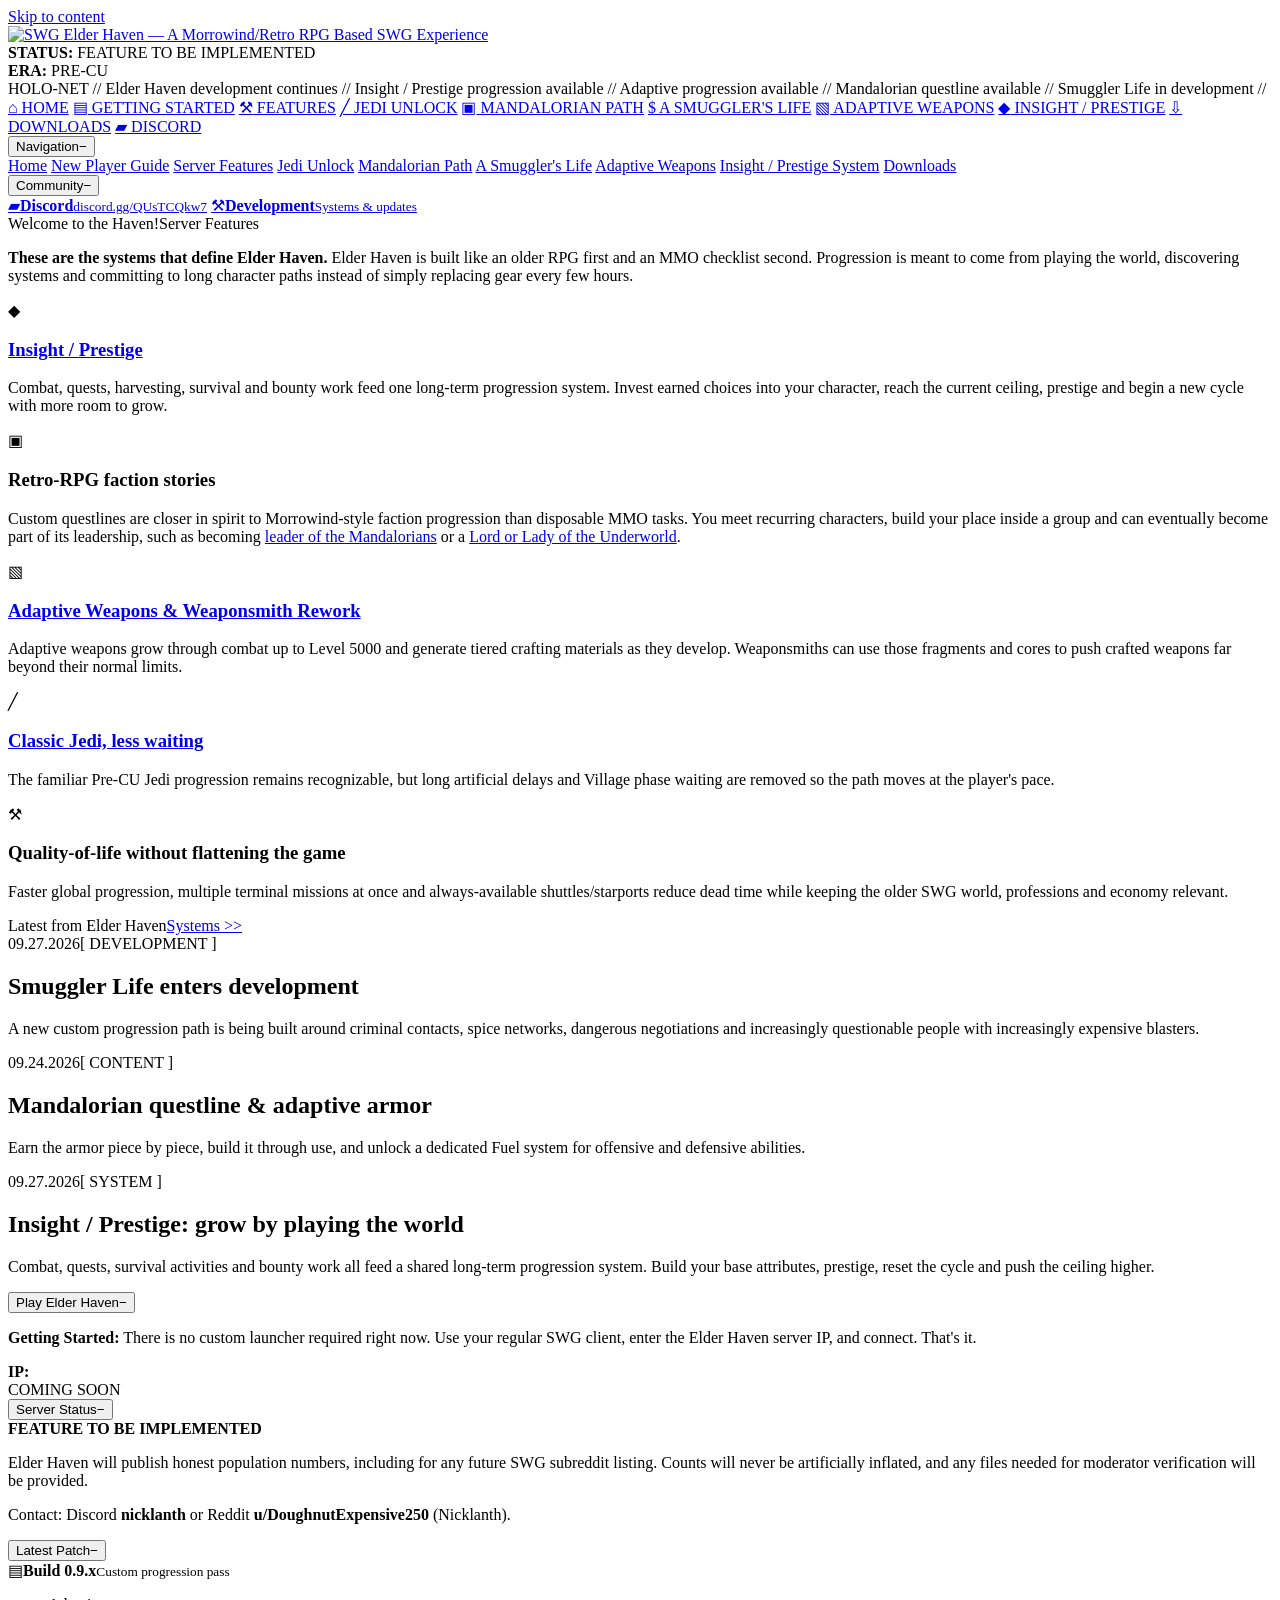
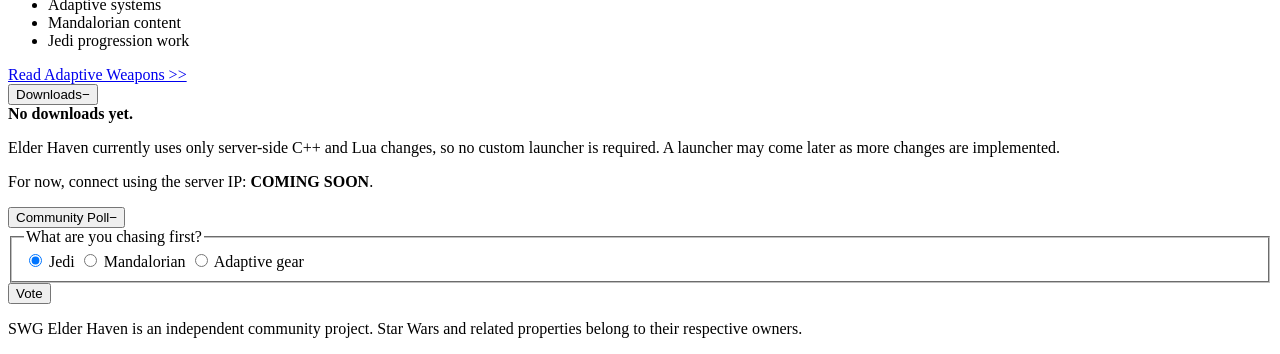
==== index.html @ a64f852e "Initial SWG Elder Haven website" ====
<!DOCTYPE html>

<html lang="en">
<head>
<meta charset="utf-8"/>
<meta content="width=device-width, initial-scale=1" name="viewport"/>
<meta content="#c0c0c0" name="theme-color"/>
<meta content="SWG Elder Haven — a Pre-CU Star Wars Galaxies server inspired by Morrowind and other retro RPGs, with long-term progression and custom systems." name="description"/>
<title>SWG Elder Haven - Community Server - Pre-CU</title>
<link href="assets/favicon.svg" rel="icon" type="image/svg+xml"/>
<link href="assets/styles.css" rel="stylesheet"/>
</head>
<body>
<a class="skip-link" href="#main">Skip to content</a>
<main class="desktop" id="main">
<section aria-label="SWG Elder Haven website" class="browser-window">
<header class="official-masthead win95-sunken">
<a aria-label="SWG Elder Haven home" class="official-banner-link" href="index.html">
<img alt="SWG Elder Haven — A Morrowind/Retro RPG Based SWG Experience" class="official-banner" src="assets/elder_haven_official_banner.png"/>
</a>
</header>
<div class="status-strip win95-raised">
<div class="status-block"><span class="led pending"></span><strong>STATUS:</strong> <span>FEATURE TO BE IMPLEMENTED</span></div>
<div aria-hidden="true" class="separator"></div>
<div class="status-block"><strong>ERA:</strong> PRE-CU</div>
<div aria-hidden="true" class="separator"></div>
<div aria-label="Holonet ticker" class="ticker-viewport">
<div class="ticker">HOLO-NET // Elder Haven development continues // Insight / Prestige progression available // Adaptive progression available // Mandalorian questline available // Smuggler Life in development //</div>
</div>
</div>
<nav aria-label="Primary navigation" class="tabbar">
<a class="tab active" href="index.html"><span class="pixel-icon">⌂</span> HOME</a>
<a class="tab" href="#getting-started"><span class="pixel-icon">▤</span> GETTING STARTED</a>
<a class="tab" href="#features"><span class="pixel-icon">⚒</span> FEATURES</a>
<a class="tab" href="jedi.html"><span class="pixel-icon">╱</span> JEDI UNLOCK</a>
<a class="tab" href="mandalorian.html"><span class="pixel-icon">▣</span> MANDALORIAN PATH</a>
<a class="tab" href="smuggler-life.html"><span class="pixel-icon">$</span> A SMUGGLER'S LIFE</a>
<a class="tab" href="adaptive-weapons.html"><span class="pixel-icon">▧</span> ADAPTIVE WEAPONS</a>
<a class="tab" href="insight-prestige.html"><span class="pixel-icon">◆</span> INSIGHT / PRESTIGE</a>
<a class="tab" href="#downloads"><span class="pixel-icon">⇩</span> DOWNLOADS</a>
<a class="tab" href="https://discord.gg/QUsTCQkw7" rel="noopener noreferrer" target="_blank"><span class="pixel-icon">▰</span> DISCORD</a>
</nav>
<div class="page-grid">
<aside class="left-rail">
<section class="panel" id="home">
<button aria-expanded="true" class="panel-title" type="button">
<span>Navigation</span><span class="panel-glyph">−</span>
</button>
<div class="panel-body no-pad">
<nav aria-label="Site sections" class="tree-nav">
<a class="selected" href="index.html"><span aria-hidden="true" class="folder-icon"></span> Home</a>
<a href="#getting-started"><span aria-hidden="true" class="folder-icon"></span> New Player Guide</a>
<a href="#features"><span aria-hidden="true" class="folder-icon"></span> Server Features</a>
<a href="jedi.html"><span aria-hidden="true" class="folder-icon"></span> Jedi Unlock</a>
<a href="mandalorian.html"><span aria-hidden="true" class="folder-icon"></span> Mandalorian Path</a>
<a href="smuggler-life.html"><span aria-hidden="true" class="folder-icon"></span> A Smuggler's Life</a>
<a href="adaptive-weapons.html"><span aria-hidden="true" class="folder-icon"></span> Adaptive Weapons</a>
<a href="insight-prestige.html"><span aria-hidden="true" class="folder-icon"></span> Insight / Prestige System</a>
<a href="#downloads"><span aria-hidden="true" class="folder-icon"></span> Downloads</a>
</nav>
</div>
</section>
<section class="panel" id="discord">
<button aria-expanded="true" class="panel-title" type="button"><span>Community</span><span class="panel-glyph">−</span></button>
<div class="panel-body community-list">
<a href="https://discord.gg/QUsTCQkw7" rel="noopener noreferrer" target="_blank"><span class="big-icon">▰</span><span><strong>Discord</strong><small>discord.gg/QUsTCQkw7</small></span></a>
<a href="adaptive-weapons.html"><span class="big-icon">⚒</span><span><strong>Development</strong><small>Systems &amp; updates</small></span></a>
</div>
</section>
</aside>
<div class="center-column">
<section class="panel" id="features">
<div class="panel-title static-title"><span>Welcome to the Haven!</span><span>Server Features</span></div>
<div class="panel-body feature-breakdown">
<p class="feature-intro"><strong>These are the systems that define Elder Haven.</strong> Elder Haven is built like an older RPG first and an MMO checklist second. Progression is meant to come from playing the world, discovering systems and committing to long character paths instead of simply replacing gear every few hours.</p>
<div class="feature-row">
<div class="feature-marker">◆</div>
<div><h3><a href="insight-prestige.html">Insight / Prestige</a></h3><p>Combat, quests, harvesting, survival and bounty work feed one long-term progression system. Invest earned choices into your character, reach the current ceiling, prestige and begin a new cycle with more room to grow.</p></div>
</div>
<div class="feature-row">
<div class="feature-marker">▣</div>
<div><h3>Retro-RPG faction stories</h3><p>Custom questlines are closer in spirit to Morrowind-style faction progression than disposable MMO tasks. You meet recurring characters, build your place inside a group and can eventually become part of its leadership, such as becoming <a href="mandalorian.html">leader of the Mandalorians</a> or a <a href="smuggler-life.html">Lord or Lady of the Underworld</a>.</p></div>
</div>
<div class="feature-row">
<div class="feature-marker">▧</div>
<div><h3><a href="adaptive-weapons.html">Adaptive Weapons &amp; Weaponsmith Rework</a></h3><p>Adaptive weapons grow through combat up to Level 5000 and generate tiered crafting materials as they develop. Weaponsmiths can use those fragments and cores to push crafted weapons far beyond their normal limits.</p></div>
</div>
<div class="feature-row">
<div class="feature-marker">╱</div>
<div><h3><a href="jedi.html">Classic Jedi, less waiting</a></h3><p>The familiar Pre-CU Jedi progression remains recognizable, but long artificial delays and Village phase waiting are removed so the path moves at the player's pace.</p></div>
</div>
<div class="feature-row">
<div class="feature-marker">⚒</div>
<div><h3>Quality-of-life without flattening the game</h3><p>Faster global progression, multiple terminal missions at once and always-available shuttles/starports reduce dead time while keeping the older SWG world, professions and economy relevant.</p></div>
</div>
</div>
</section><section class="panel" id="news">
<div class="panel-title static-title"><span>Latest from Elder Haven</span><a href="adaptive-weapons.html">Systems &gt;&gt;</a></div>
<div class="panel-body news-list">
<article class="news-item">
<div class="news-meta"><time datetime="2026-09-27">09.27.2026</time><span>[ DEVELOPMENT ]</span></div>
<h2>Smuggler Life enters development</h2>
<p>A new custom progression path is being built around criminal contacts, spice networks, dangerous negotiations and increasingly questionable people with increasingly expensive blasters.</p>
</article>
<article class="news-item">
<div class="news-meta"><time datetime="2026-09-24">09.24.2026</time><span>[ CONTENT ]</span></div>
<h2>Mandalorian questline &amp; adaptive armor</h2>
<p>Earn the armor piece by piece, build it through use, and unlock a dedicated Fuel system for offensive and defensive abilities.</p>
</article>
<article class="news-item">
<div class="news-meta"><time datetime="2026-09-27">09.27.2026</time><span>[ SYSTEM ]</span></div>
<h2>Insight / Prestige: grow by playing the world</h2>
<p>Combat, quests, survival activities and bounty work all feed a shared long-term progression system. Build your base attributes, prestige, reset the cycle and push the ceiling higher.</p>
</article>
</div>
</section>

</div>
<aside class="right-rail">
<section class="panel play-panel" id="getting-started">
<button aria-expanded="true" class="panel-title" type="button"><span>Play Elder Haven</span><span class="panel-glyph">−</span></button>
<div class="panel-body">
<p><strong>Getting Started:</strong> There is no custom launcher required right now. Use your regular SWG client, enter the Elder Haven server IP, and connect. That's it.</p>
<div class="ip-label"><strong>IP:</strong></div>
<div class="server-ip win95-sunken" id="server-ip">COMING SOON</div>
</div>
</section>
<section class="panel status-panel">
<button aria-expanded="true" class="panel-title" type="button"><span>Server Status</span><span class="panel-glyph">−</span></button>
<div class="panel-body">
<div class="server-online"><span class="led pending"></span><strong>FEATURE TO BE IMPLEMENTED</strong></div>
<p class="status-explainer">Elder Haven will publish honest population numbers, including for any future SWG subreddit listing. Counts will never be artificially inflated, and any files needed for moderator verification will be provided.</p>
<p class="tiny-note">Contact: Discord <strong>nicklanth</strong> or Reddit <strong>u/DoughnutExpensive250</strong> (Nicklanth).</p>
</div>
</section>
<section class="panel">
<button aria-expanded="true" class="panel-title" type="button"><span>Latest Patch</span><span class="panel-glyph">−</span></button>
<div class="panel-body patch-box">
<div class="patch-head"><span class="doc-icon">▤</span><span><strong>Build 0.9.x</strong><small>Custom progression pass</small></span></div>
<ul>
<li>Adaptive systems</li>
<li>Mandalorian content</li>
<li>Jedi progression work</li>
</ul>
<a class="retro-link" href="adaptive-weapons.html">Read Adaptive Weapons &gt;&gt;</a>
</div>
</section>
<section class="panel" id="downloads">
<button aria-expanded="true" class="panel-title" type="button"><span>Downloads</span><span class="panel-glyph">−</span></button>
<div class="panel-body download-info">
<strong>No downloads yet.</strong>
<p>Elder Haven currently uses only server-side C++ and Lua changes, so no custom launcher is required. A launcher may come later as more changes are implemented.</p>
<p class="tiny-note">For now, connect using the server IP: <strong data-server-ip="">COMING SOON</strong>.</p>
</div>
</section>

<section class="panel poll-panel">
<button aria-expanded="true" class="panel-title" type="button"><span>Community Poll</span><span class="panel-glyph">−</span></button>
<form class="panel-body" id="poll-form">
<fieldset>
<legend>What are you chasing first?</legend>
<label><input checked="" name="goal" type="radio" value="Jedi"/> Jedi</label>
<label><input name="goal" type="radio" value="Mandalorian"/> Mandalorian</label>
<label><input name="goal" type="radio" value="Adaptive gear"/> Adaptive gear</label>
</fieldset>
<button class="win-button" type="submit">Vote</button>
<output aria-live="polite" class="poll-result" id="poll-result"></output>
</form>
</section>
</aside>
</div>
<footer class="site-footer">
<p>SWG Elder Haven is an independent community project. Star Wars and related properties belong to their respective owners.</p>
</footer>
</section>
</main>
<script src="assets/app.js"></script>
</body>
</html>
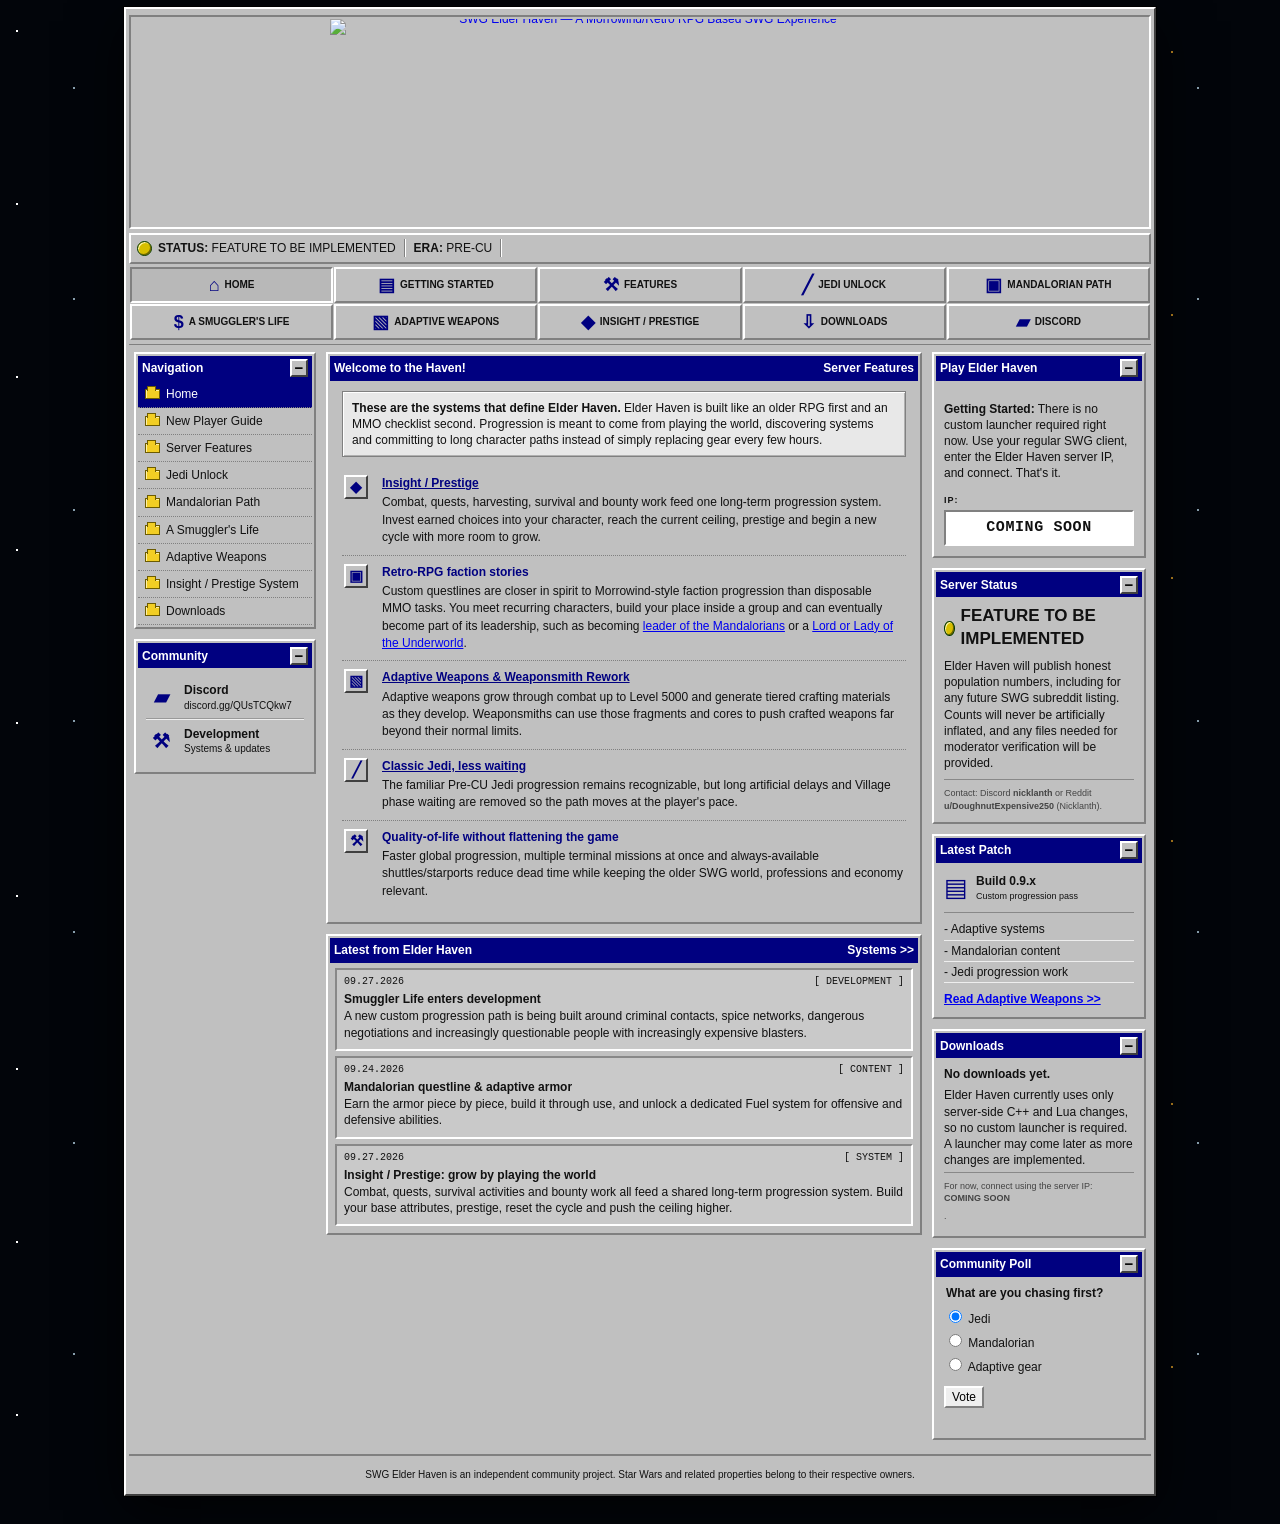
==== commit 0d33e4d4: "Use optimized official banner" ====
--- a/index.html
+++ b/index.html
@@ -16,7 +16,7 @@
 <section aria-label="SWG Elder Haven website" class="browser-window">
 <header class="official-masthead win95-sunken">
 <a aria-label="SWG Elder Haven home" class="official-banner-link" href="index.html">
-<img alt="SWG Elder Haven — A Morrowind/Retro RPG Based SWG Experience" class="official-banner" src="assets/elder_haven_official_banner.png"/>
+<img alt="SWG Elder Haven — A Morrowind/Retro RPG Based SWG Experience" class="official-banner" src="assets/elder_haven_official_banner.jpg"/>
 </a>
 </header>
 <div class="status-strip win95-raised">
--- a/assets/styles.css
+++ b/assets/styles.css
@@ -0,0 +1,164 @@
+:root{
+  --win-gray:#c0c0c0;
+  --win-light:#ffffff;
+  --win-mid:#dfdfdf;
+  --win-shadow:#808080;
+  --win-dark:#000000;
+  --win-blue:#000080;
+  --link-blue:#0000ee;
+  --green:#00b51a;
+  --ink:#111;
+}
+
+*{box-sizing:border-box}
+html{scroll-behavior:smooth;background:#02050a}
+body{
+  margin:0;
+  color:var(--ink);
+  font:12px/1.35 "MS Sans Serif",Tahoma,Verdana,Arial,sans-serif;
+  background-color:#02050a;
+  background-image:
+    radial-gradient(circle at 17px 31px,#fff 0 1px,transparent 1.3px),
+    radial-gradient(circle at 74px 88px,#8aa2b0 0 1px,transparent 1.3px),
+    radial-gradient(circle at 131px 52px,#c18a22 0 1px,transparent 1.2px),
+    radial-gradient(circle at 189px 139px,#fff 0 1px,transparent 1.2px);
+  background-size:213px 173px,281px 211px,347px 263px,419px 311px;
+}
+
+a{color:var(--link-blue)}
+a:focus-visible,button:focus-visible,input:focus-visible{outline:1px dotted #000;outline-offset:-4px}
+button,input{font:inherit}
+
+.skip-link{position:fixed;left:8px;top:-60px;z-index:99;background:#fff;color:#000;padding:6px;border:2px solid #000}
+.skip-link:focus{top:8px}
+
+.desktop{min-height:100vh;padding:7px 10px 28px}
+.browser-window{
+  width:min(1032px,100%);
+  margin:0 auto;
+  padding:3px;
+  background:var(--win-gray);
+  border-top:2px solid var(--win-light);
+  border-left:2px solid var(--win-light);
+  border-right:2px solid #404040;
+  border-bottom:2px solid #404040;
+  box-shadow:0 0 0 1px #000,0 14px 50px rgba(0,0,0,.78);
+}
+.win95-raised,
+.win-button,
+.tab{
+  border-top:2px solid var(--win-light);
+  border-left:2px solid var(--win-light);
+  border-right:2px solid var(--win-shadow);
+  border-bottom:2px solid var(--win-shadow);
+}
+.win95-sunken{
+  border-top:2px solid var(--win-shadow);
+  border-left:2px solid var(--win-shadow);
+  border-right:2px solid var(--win-light);
+  border-bottom:2px solid var(--win-light);
+}
+
+.status-strip{min-height:31px;display:flex;align-items:center;background:var(--win-gray);padding:3px 6px;gap:8px;overflow:hidden}
+.status-block{display:flex;align-items:center;white-space:nowrap}.separator{height:18px;width:2px;border-left:1px solid var(--win-shadow);border-right:1px solid #fff}
+.led{display:inline-block;width:15px;height:15px;border-radius:50%;margin-right:6px;border:1px solid #003600;box-shadow:inset 2px 2px 1px rgba(255,255,255,.6),inset -2px -2px 1px rgba(0,0,0,.45)}
+.led.online{background:#19d22c}.led.offline{background:#d11}
+.ticker-viewport{min-width:0;flex:1;overflow:hidden;white-space:nowrap;font:10px/1 "Courier New",monospace}
+.ticker{display:inline-block;padding-left:100%;animation:ticker 35s linear infinite}
+@keyframes ticker{to{transform:translateX(-100%)}}
+@media (prefers-reduced-motion:reduce){html{scroll-behavior:auto}.ticker{animation:none;padding-left:0}}
+
+.tabbar{display:grid;grid-template-columns:repeat(5,minmax(0,1fr));gap:1px;padding:3px 1px 4px;background:var(--win-gray);border-bottom:1px solid #808080}
+.tab{display:flex;align-items:center;justify-content:center;gap:5px;min-height:36px;padding:4px 4px;background:#c0c0c0;color:#111;text-decoration:none;font-size:10px;font-weight:bold;text-align:center}
+.tab:hover{background:#d0d0d0}.tab:active,.tab.active{border-top:2px solid var(--win-shadow);border-left:2px solid var(--win-shadow);border-right:2px solid #fff;border-bottom:2px solid #fff;background:#b8b8b8}.pixel-icon{font-size:18px;color:#000080;line-height:1}
+
+.page-grid{display:grid;grid-template-columns:182px minmax(0,1fr) 214px;gap:10px;padding:7px 5px 4px;background:var(--win-gray)}
+.panel{margin:0 0 10px;padding:2px;background:var(--win-gray);border-top:2px solid #fff;border-left:2px solid #fff;border-right:2px solid #808080;border-bottom:2px solid #808080}
+.panel-title{width:100%;min-height:25px;padding:3px 4px;display:flex;align-items:center;justify-content:space-between;background:var(--win-blue);color:#fff;border:0;text-align:left;font-weight:bold;cursor:pointer}
+.static-title{cursor:default}
+.panel-title a{color:#fff;text-decoration:none}.panel-title a:hover{text-decoration:underline}
+.panel-glyph{width:18px;height:18px;display:grid;place-items:center;background:var(--win-gray);color:#000;border-top:2px solid #fff;border-left:2px solid #fff;border-right:2px solid #404040;border-bottom:2px solid #404040;font:bold 15px/12px Arial}
+.panel-body{padding:8px;background:#c0c0c0}.no-pad{padding:0}.panel.collapsed .panel-body{display:none}
+
+.tree-nav a{display:flex;align-items:center;gap:6px;padding:5px 7px;color:#111;text-decoration:none;border-bottom:1px dotted #808080}
+.tree-nav a:hover{background:#d4d4d4}.tree-nav a.selected{background:#000080;color:#fff}.tree-nav span{font-size:14px}.folder-icon{position:relative;width:15px;height:10px;flex:0 0 15px;background:#f2ce24;border:1px solid #6c5b00;box-shadow:inset 1px 1px #fff1a3}.folder-icon:before{content:"";position:absolute;left:1px;top:-4px;width:7px;height:4px;background:#f2ce24;border:1px solid #6c5b00;border-bottom:0}
+.community-list a{display:flex;gap:9px;align-items:center;padding:6px 1px;color:#111;text-decoration:none;border-bottom:1px solid #999;border-top:1px solid #eee}.community-list a:first-child{border-top:0}.community-list a:last-child{border-bottom:0}.community-list strong,.community-list small{display:block}.community-list small{font-size:10px}.big-icon{width:28px;height:28px;display:grid;place-items:center;color:#000080;font:bold 20px/1 Arial}
+.counter-row{display:flex;align-items:center;gap:7px}.counter-icon{width:35px;height:33px;display:grid;place-items:center;background:#d7d7d7;border:2px inset #fff;font-size:20px}.counter{flex:1;background:#000;color:#00ff69;padding:5px 4px;text-align:center;font:bold 17px/1.1 "Courier New",monospace;letter-spacing:2px;border:2px inset #eee;text-shadow:0 0 5px #0f6}
+
+.news-list{padding:5px}.news-item{padding:6px 7px 8px;border-top:2px solid #888;border-left:2px solid #888;border-right:2px solid #fff;border-bottom:2px solid #fff;background:#c9c9c9;margin-bottom:5px}.news-item:last-child{margin-bottom:0}.news-meta{display:flex;justify-content:space-between;font:10px/1.1 "Courier New",monospace}.news-item h2{margin:5px 0 2px;font:bold 12px/1.2 Tahoma,Arial}.news-item p{margin:0}
+
+.server-online{display:flex;align-items:center;font-size:17px;margin-bottom:7px}.tiny-note{font-size:9px;color:#444;border-top:1px solid #888;margin:8px 0 0;padding-top:7px}.tiny-note code{font-size:9px}
+.patch-head{display:flex;gap:8px;align-items:center}.patch-head strong,.patch-head small{display:block}.patch-head small{font-size:9px}.doc-icon{font-size:25px;color:#000080}.patch-box ul{list-style:none;padding:6px 0 0;margin:8px 0;border-top:1px solid #888}.patch-box li{padding:2px 0;border-bottom:1px solid #eee}.patch-box li:before{content:"- ";}.retro-link{font-weight:bold}.poll-panel fieldset{border:0;padding:0;margin:0 0 8px}.poll-panel legend{font-weight:bold;margin-bottom:4px}.poll-panel label{display:block;padding:2px 0}.poll-result{display:block;margin-top:6px;font-size:10px;min-height:14px}
+.site-footer{text-align:center;padding:10px 8px 8px;border-top:2px solid #808080;background:#c0c0c0;font-size:10px}.site-footer p{margin:2px}
+
+@media (max-width:860px){
+  .page-grid{grid-template-columns:165px 1fr}.right-rail{grid-column:1/-1;display:grid;grid-template-columns:repeat(2,1fr);gap:10px}.right-rail .panel{margin-bottom:0}.tabbar{grid-template-columns:repeat(4,1fr)}
+}
+@media (max-width:650px){
+  .desktop{padding:0}.browser-window{width:100%;border-left:0;border-right:0}.page-grid{grid-template-columns:1fr}.left-rail,.right-rail{grid-column:auto}.left-rail{display:grid;grid-template-columns:1fr 1fr;gap:8px}.right-rail{display:grid;grid-template-columns:1fr 1fr}.tabbar{grid-template-columns:repeat(2,1fr)}
+}
+@media (max-width:430px){
+  .left-rail,.right-rail{display:block}.status-strip{font-size:10px}.ticker-viewport{display:none}
+}
+
+/* Transparency / availability states */
+.led.pending{background:#d7bf00;box-shadow:inset 1px 1px #fff6a8,inset -1px -1px #6f6500}
+.status-explainer{margin:7px 0 8px;line-height:1.35}
+.download-info strong{display:block;margin-bottom:5px}
+.download-info p{margin:4px 0;line-height:1.35}
+.ip-label{font-size:9px;font-weight:bold;letter-spacing:1px;margin-bottom:4px}
+.server-ip{background:#fff;padding:8px 7px;text-align:center;font:bold 15px/1.1 "Courier New",monospace;letter-spacing:.6px;user-select:all}
+
+/* Long-form progression pages */
+.article-copy { font-size: 13px; line-height: 1.38; }
+.article-copy h2 { font-size: 14px; margin: 14px 0 5px; border-bottom: 1px dotted #808080; padding-bottom: 3px; }
+.article-copy p { margin: 7px 0; }
+.article-copy ul, .article-copy ol { margin: 6px 0 8px 26px; padding: 0; }
+.article-copy li { margin: 3px 0; }
+.retro-notice, .tldr-box { background: #ffffe1; border: 1px solid #808080; padding: 8px 10px; margin: 10px 0; }
+.tldr-box { background: #fff; }
+.system-table { background: #fff; padding: 5px; margin: 8px 0; }
+.system-table > div { display: grid; grid-template-columns: 180px 1fr; gap: 8px; padding: 5px; border-bottom: 1px dotted #aaa; }
+.system-table > div:last-child { border-bottom: 0; }
+.retro-table { border-collapse: collapse; width: min(430px,100%); background: #fff; margin: 8px 0; }
+.retro-table th, .retro-table td { border: 1px solid #808080; padding: 4px 7px; text-align: left; }
+.retro-table th { background: #c0c0c0; }
+@media (max-width: 700px) { .system-table > div { grid-template-columns: 1fr; gap: 2px; } }
+
+.standalone-page { margin: 8px 6px 0; }
+.standalone-page .feature-page { max-width: none; }
+
+/* official Elder Haven banner */
+.official-masthead{
+  margin:3px 0 4px;
+  padding:2px 0 1px;
+  background:#c0c0c0;
+  overflow:hidden;
+  line-height:0;
+  text-align:center;
+}
+.official-banner-link{display:block;text-decoration:none;background:#c0c0c0}
+.official-banner{
+  display:block;
+  width:min(62%, 620px);
+  margin:0 auto;
+  height:auto;
+  aspect-ratio:3/1;
+  object-fit:contain;
+  background:#c0c0c0;
+}
+@media (max-width:650px){
+  .official-masthead{margin-top:1px;padding:2px 0}
+  .official-banner{width:100%;height:auto}
+}
+
+/* feature breakdown */
+.feature-breakdown{padding:10px 12px 12px}
+.feature-intro{margin:0 0 10px;padding:8px 9px;background:#e8e8e8;border:1px solid #808080;box-shadow:inset 1px 1px #fff,inset -1px -1px #b0b0b0}
+.feature-row{display:grid;grid-template-columns:30px 1fr;gap:8px;padding:8px 2px;border-top:1px dotted #808080}
+.feature-row:first-of-type{border-top:0}
+.feature-marker{width:24px;height:24px;display:grid;place-items:center;background:#c0c0c0;border-top:2px solid #fff;border-left:2px solid #fff;border-right:2px solid #404040;border-bottom:2px solid #404040;font-weight:bold;color:#000080;font-size:15px}
+.feature-row h3{margin:0 0 3px;font-size:12px;color:#000080}
+.feature-row h3 a{color:#000080}
+.feature-row p{margin:0;line-height:1.45}
+@media (max-width:650px){.feature-row{grid-template-columns:26px 1fr}.feature-marker{width:20px;height:20px;font-size:12px}.feature-breakdown{padding:8px}}
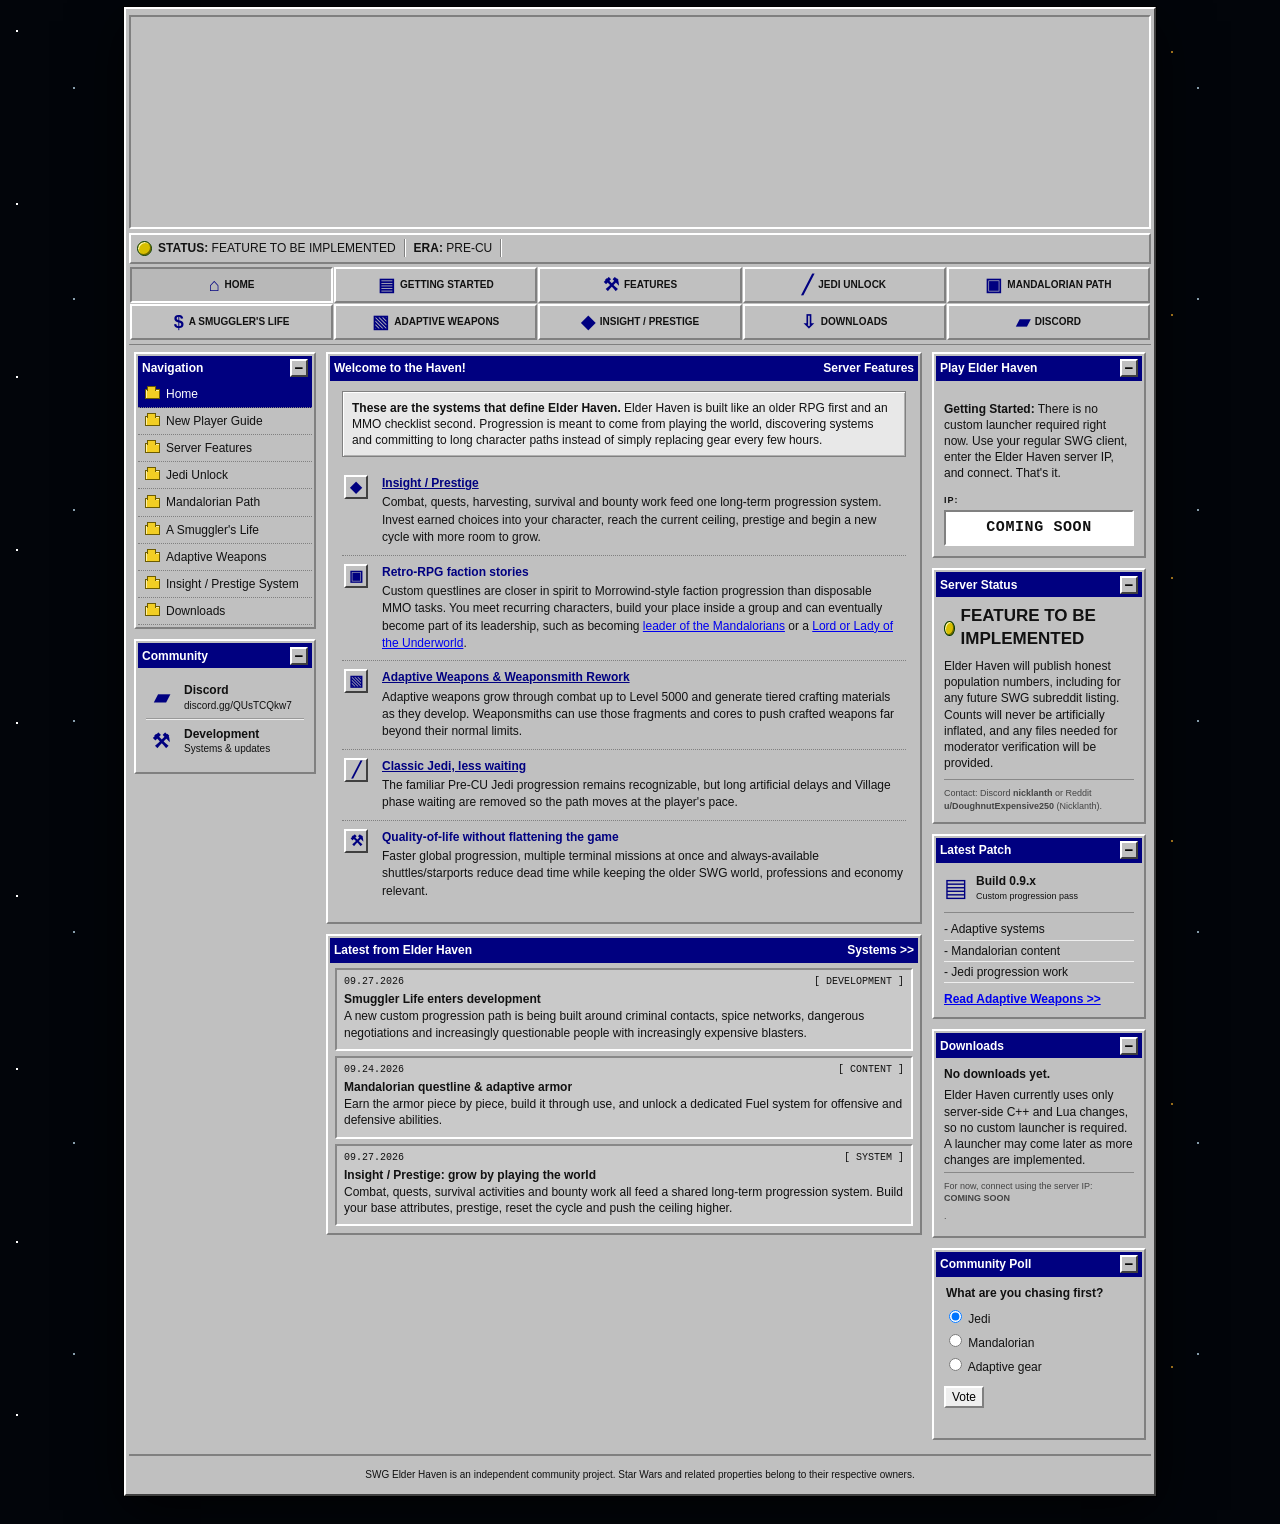
==== commit c93b4d70: "Bust banner cache with new asset path" ====
--- a/index.html
+++ b/index.html
@@ -16,7 +16,7 @@
 <section aria-label="SWG Elder Haven website" class="browser-window">
 <header class="official-masthead win95-sunken">
 <a aria-label="SWG Elder Haven home" class="official-banner-link" href="index.html">
-<img alt="SWG Elder Haven — A Morrowind/Retro RPG Based SWG Experience" class="official-banner" src="assets/elder_haven_official_banner.jpg"/>
+<img alt="SWG Elder Haven — A Morrowind/Retro RPG Based SWG Experience" class="official-banner" src="assets/elder_haven_banner_v2.jpg"/>
 </a>
 </header>
 <div class="status-strip win95-raised">
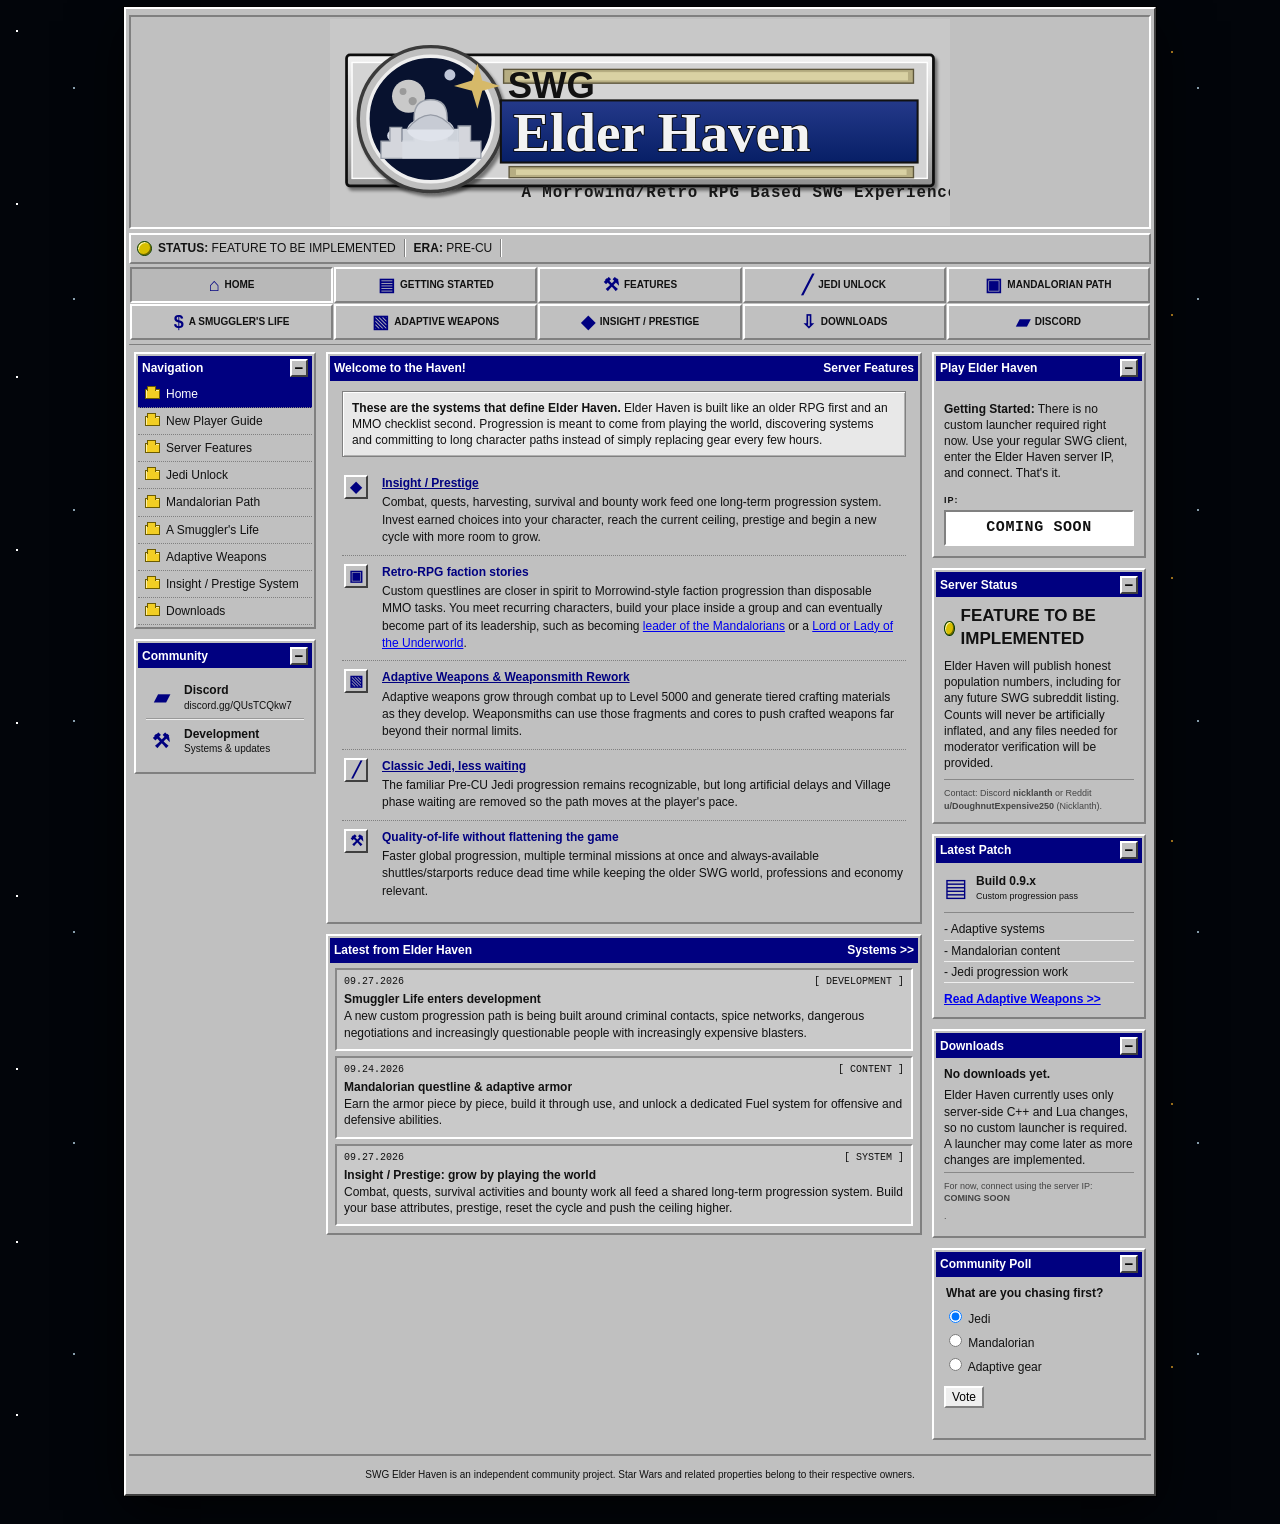
==== commit 7c6fe79f: "Use reliable SVG banner on index.html" ====
--- a/index.html
+++ b/index.html
@@ -16,7 +16,7 @@
 <section aria-label="SWG Elder Haven website" class="browser-window">
 <header class="official-masthead win95-sunken">
 <a aria-label="SWG Elder Haven home" class="official-banner-link" href="index.html">
-<img alt="SWG Elder Haven — A Morrowind/Retro RPG Based SWG Experience" class="official-banner" src="assets/elder_haven_banner_v2.jpg"/>
+<img alt="SWG Elder Haven — A Morrowind/Retro RPG Based SWG Experience" class="official-banner" src="assets/elder_haven_banner.svg"/>
 </a>
 </header>
 <div class="status-strip win95-raised">
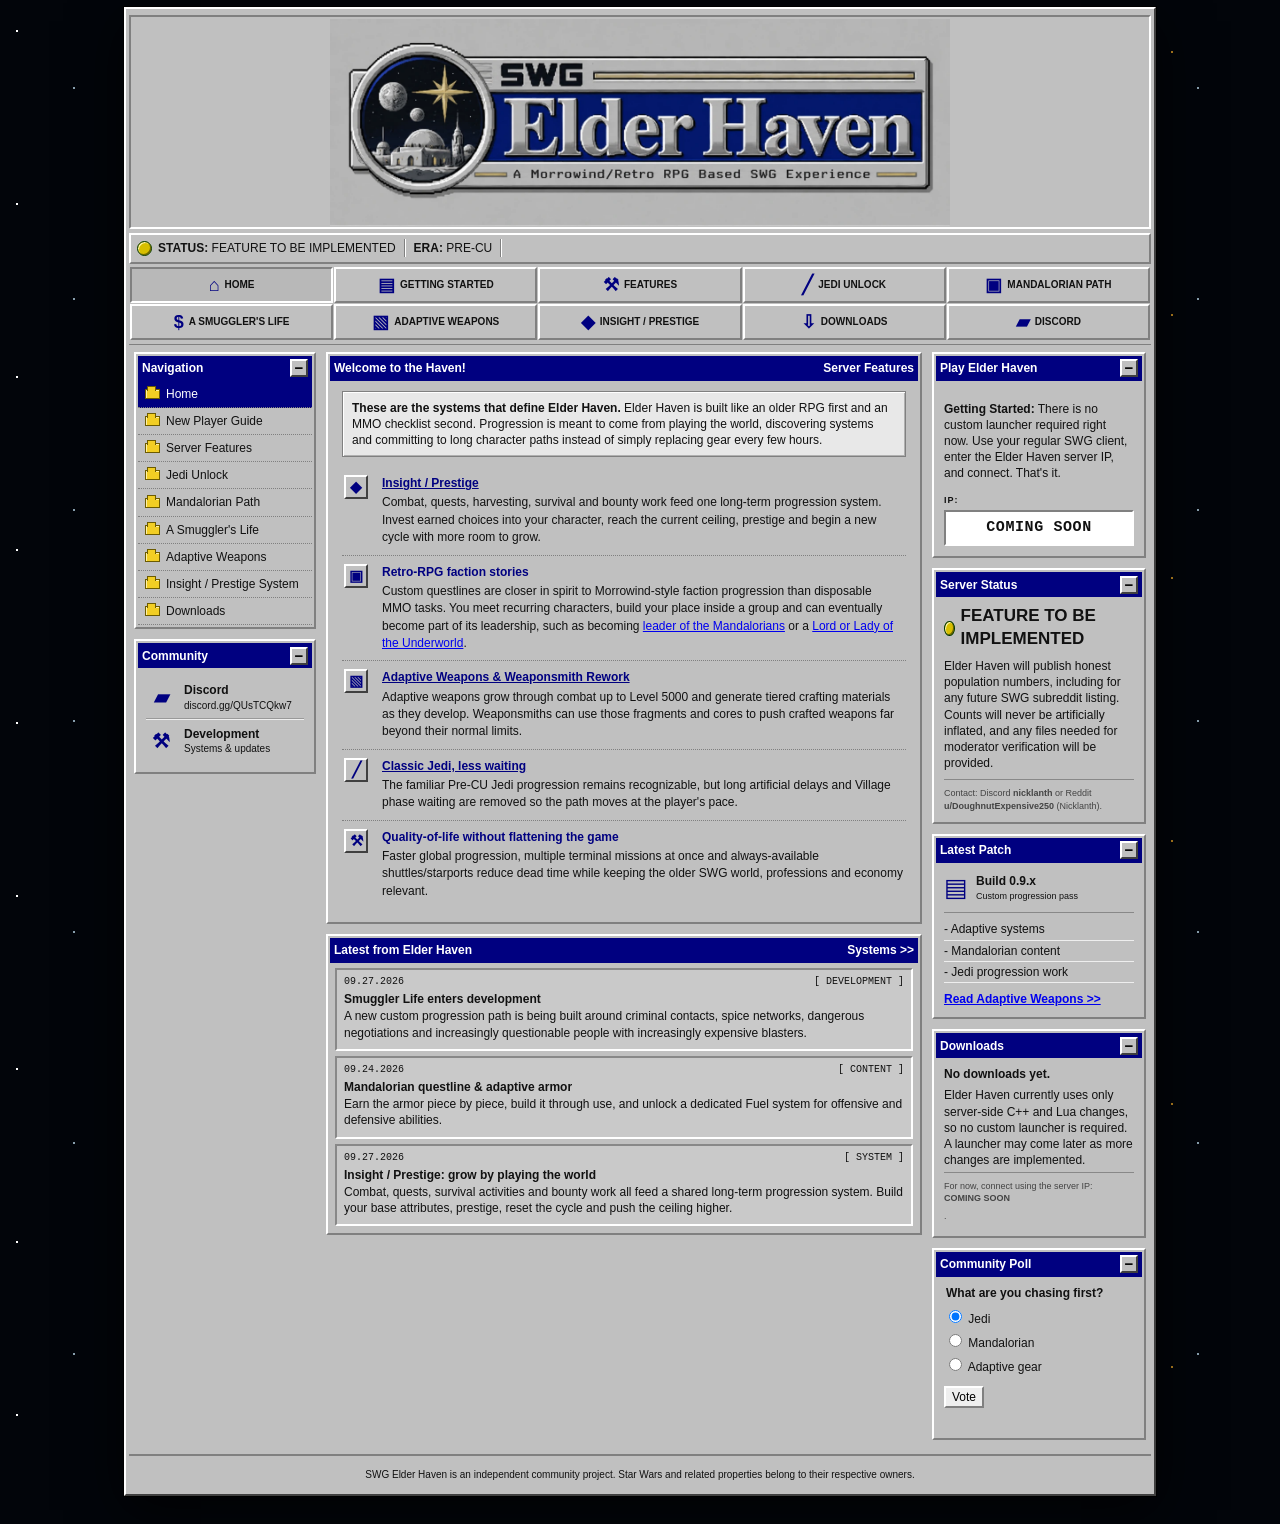
==== commit 8bf2d316: "Force fresh official banner on index.html" ====
--- a/index.html
+++ b/index.html
@@ -16,7 +16,7 @@
 <section aria-label="SWG Elder Haven website" class="browser-window">
 <header class="official-masthead win95-sunken">
 <a aria-label="SWG Elder Haven home" class="official-banner-link" href="index.html">
-<img alt="SWG Elder Haven — A Morrowind/Retro RPG Based SWG Experience" class="official-banner" src="assets/elder_haven_banner.svg"/>
+<img alt="SWG Elder Haven — A Morrowind/Retro RPG Based SWG Experience" class="official-banner" src="assets/elder_haven_banner.svg?v=official-20261002"/>
 </a>
 </header>
 <div class="status-strip win95-raised">
